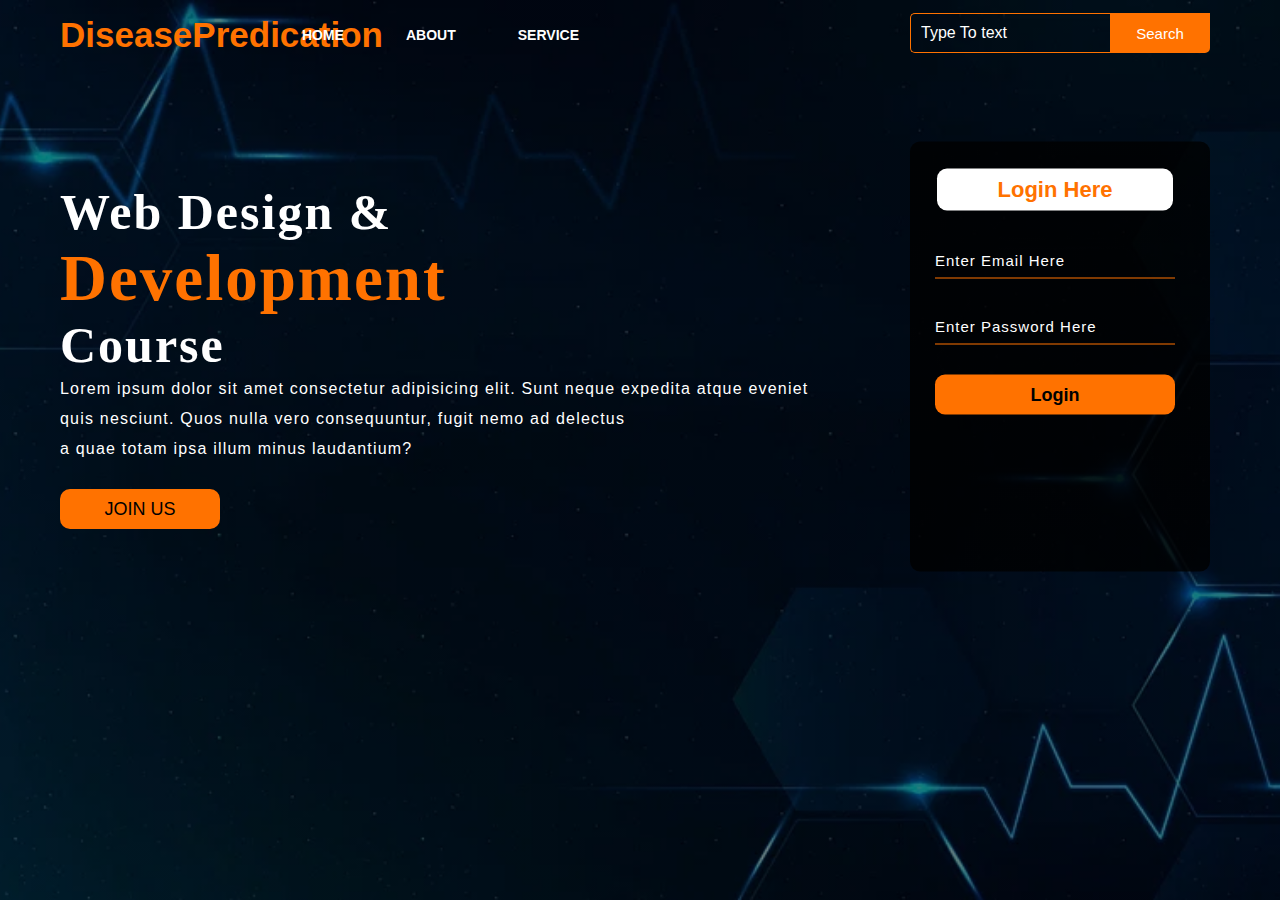
==== myapp/templates/myapp/index.html @ 0e9d7c83 "initial commit" ====
<!DOCTYPE html>
<html lang="en">
<head>
    <title>Webpage Design</title>
    <link rel="stylesheet" href="style.css">
</head>
<body>

    <div class="main">
        <div class="navbar">
            <div class="icon">
                <h2 class="logo">DiseasePredication</h2>
            </div>

            <div class="menu">
                <ul>
                    <li><a href="#">HOME</a></li>
                    <li><a href="#">ABOUT</a></li>
                    <li><a href="#">SERVICE</a></li>
                

                </ul>
            </div>

            <div class="search">
                <input class="srch" type="search" name="" placeholder="Type To text">
                <a href="#"> <button class="btn">Search</button></a>
            </div>

        </div> 
        <div class="content">
            <h1>Web Design & <br><span>Development</span> <br>Course</h1>
            <p class="par">Lorem ipsum dolor sit amet consectetur adipisicing elit. Sunt neque 
                 expedita atque eveniet <br> quis nesciunt. Quos nulla vero consequuntur, fugit nemo ad delectus 
                <br> a quae totam ipsa illum minus laudantium?</p>

                <button class="cn"><a href="#">JOIN US</a></button>

                <div class="form">
                    <h2>Login Here</h2>
                    <input type="email" name="email" placeholder="Enter Email Here">
                    <input type="password" name="" placeholder="Enter Password Here">
                    <button class="btnn"><a href="#">Login</a></button>
---- myapp/templates/myapp/style.css ----
*{
    margin: 0;
    padding: 0;
}

.main{
    width: 100%;
    background: linear-gradient(to top, rgba(0,0,0,0.5)50%,rgba(0,0,0,0.5)50%), url("background.jpg");
    background-position: center;
    background-size: cover;
    height: 100vh;
}
.navbar{
    width: 1200px;
    height: 75px;
    margin: auto;
}

.icon{
    width: 200px;
    float: left;
    height: 70px;
}

.logo{
    color: #ff7200;
    font-size: 35px;
    font-family: Arial;
    padding-left: 20px;
    float: left;
    padding-top: 10px;
    margin-top: 5px
}

.menu{
    width: 400px;
    float: left;
    height: 70px;
}

ul{
    float: left;
    display: flex;
    justify-content: center;
    align-items: center;
}

ul li{
    list-style: none;
    margin-left: 62px;
    margin-top: 27px;
    font-size: 14px;
}

ul li a{
    text-decoration: none;
    color: #fff;
    font-family: Arial;
    font-weight: bold;
    transition: 0.4s ease-in-out;
}

ul li a:hover{
    color: #ff7200;
}

.search{
    width: 330px;
    float: left;
    margin-left: 270px;
}

.srch{
    font-family: 'Times New Roman';
    width: 200px;
    height: 40px;
    background: transparent;
    border: 1px solid #ff7200;
    margin-top: 13px;
    color: #fff;
    border-right: none;
    font-size: 16px;
    float: left;
    padding: 10px;
    border-bottom-left-radius: 5px;
    border-top-left-radius: 5px;
}

.btn{
    width: 100px;
    height: 40px;
    background: #ff7200;
    border: 2px solid #ff7200;
    margin-top: 13px;
    color: #fff;
    font-size: 15px;
    border-bottom-right-radius: 5px;
    border-bottom-right-radius: 5px;
    transition: 0.2s ease;
    cursor: pointer;
}
.btn:hover{
    color: #000;
}

.btn:focus{
    outline: none;
}

.srch:focus{
    outline: none;
}

.content{
    width: 1200px;
    height: auto;
    margin: auto;
    color: #fff;
    position: relative;
}

.content .par{
    padding-left: 20px;
    padding-bottom: 25px;
    font-family: Arial;
    letter-spacing: 1.2px;
    line-height: 30px;
}

.content h1{
    font-family: 'Times New Roman';
    font-size: 50px;
    padding-left: 20px;
    margin-top: 9%;
    letter-spacing: 2px;
}

.content .cn{
    width: 160px;
    height: 40px;
    background: #ff7200;
    border: none;
    margin-bottom: 10px;
    margin-left: 20px;
    font-size: 18px;
    border-radius: 10px;
    cursor: pointer;
    transition: .4s ease;
    
}

.content .cn a{
    text-decoration: none;
    color: #000;
    transition: .3s ease;
}

.cn:hover{
    background-color: #fff;
}

.content span{
    color: #ff7200;
    font-size: 65px
}

.form{
    width: 250px;
    height: 380px;
    background: linear-gradient(to top, rgba(0,0,0,0.8)50%,rgba(0,0,0,0.8)50%);
    position: absolute;
    top: -20px;
    left: 870px;
    transform: translate(0%,-5%);
    border-radius: 10px;
    padding: 25px;
}

.form h2{
    width: 220px;
    font-family: sans-serif;
    text-align: center;
    color: #ff7200;
    font-size: 22px;
    background-color: #fff;
    border-radius: 10px;
    margin: 2px;
    padding: 8px;
}

.form input{
    width: 240px;
    height: 35px;
    background: transparent;
    border-bottom: 1px solid #ff7200;
    border-top: none;
    border-right: none;
    border-left: none;
    color: #fff;
    font-size: 15px;
    letter-spacing: 1px;
    margin-top: 30px;
    font-family: sans-serif;
}

.form input:focus{
    outline: none;
}

::placeholder{
    color: #fff;
    font-family: Arial;
}

.btnn{
    width: 240px;
    height: 40px;
    background: #ff7200;
    border: none;
    margin-top: 30px;
    font-size: 18px;
    border-radius: 10px;
    cursor: pointer;
    color: #fff;
    transition: 0.4s ease;
}
.btnn:hover{
    background: #fff;
    color: #ff7200;
}
.btnn a{
    text-decoration: none;
    color: #000;
    font-weight: bold;
}
.form .link{
    font-family: Arial, Helvetica, sans-serif;
    font-size: 17px;
    padding-top: 20px;
    text-align: center;
}
.form .link a{
    text-decoration: none;
    color: #ff7200;
}
.liw{
    padding-top: 15px;
    padding-bottom: 10px;
    text-align: center;
}
.icons a{
    text-decoration: none;
    color: #b55477;
}
.icons ion-icon{
    color: #fff;
    font-size: 30px;
    padding-left: 14px;
    padding-top: 5px;
    transition: 0.3s ease;
}
.icons ion-icon:hover{
    color: #ff7200;
}
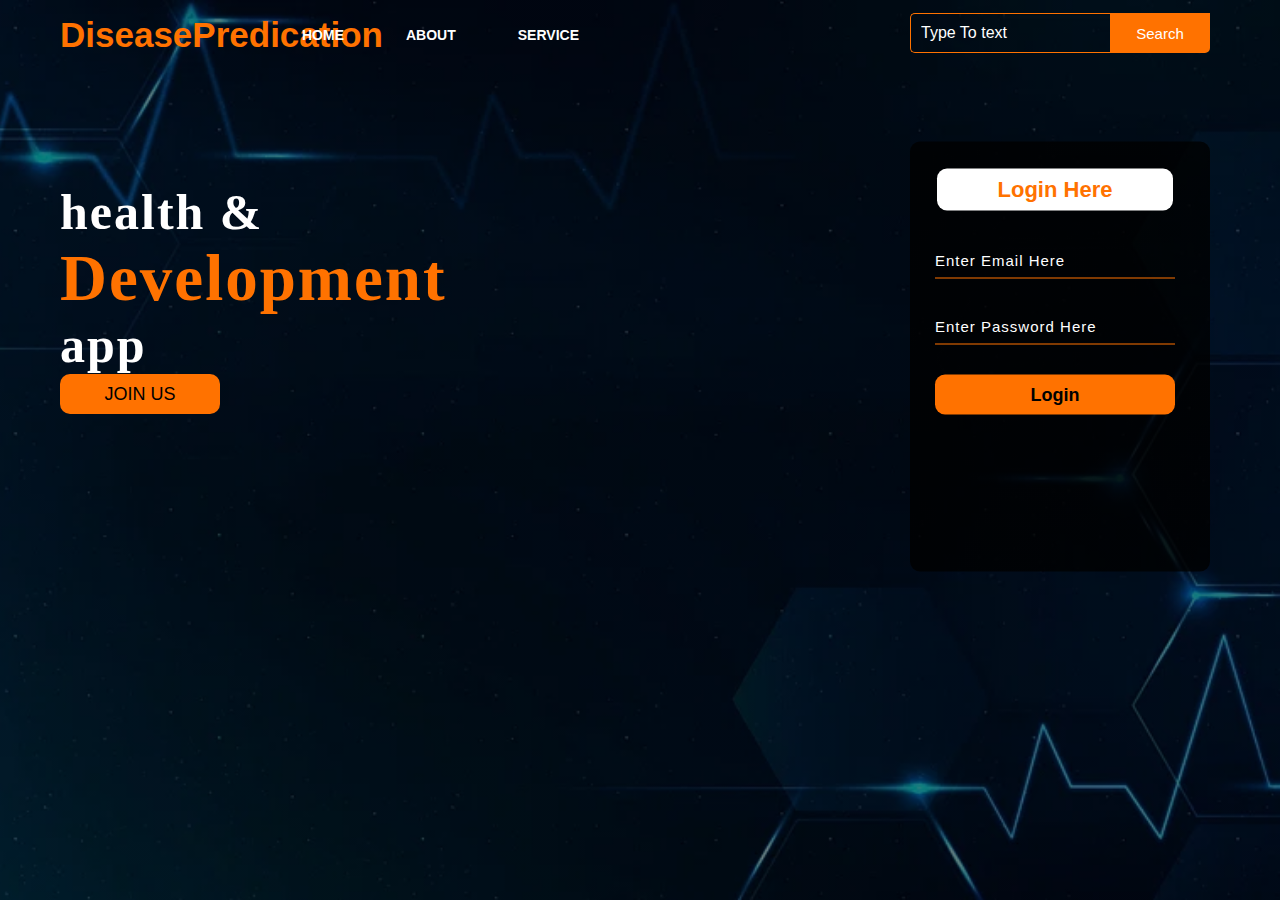
==== commit ed4dc60f: "first commit" ====
--- a/myapp/templates/myapp/index.html
+++ b/myapp/templates/myapp/index.html
@@ -29,10 +29,7 @@
 
         </div> 
         <div class="content">
-            <h1>Web Design & <br><span>Development</span> <br>Course</h1>
-            <p class="par">Lorem ipsum dolor sit amet consectetur adipisicing elit. Sunt neque 
-                 expedita atque eveniet <br> quis nesciunt. Quos nulla vero consequuntur, fugit nemo ad delectus 
-                <br> a quae totam ipsa illum minus laudantium?</p>
+            <h1>health & <br><span>Development</span> <br>app</h1>
 
                 <button class="cn"><a href="#">JOIN US</a></button>
 
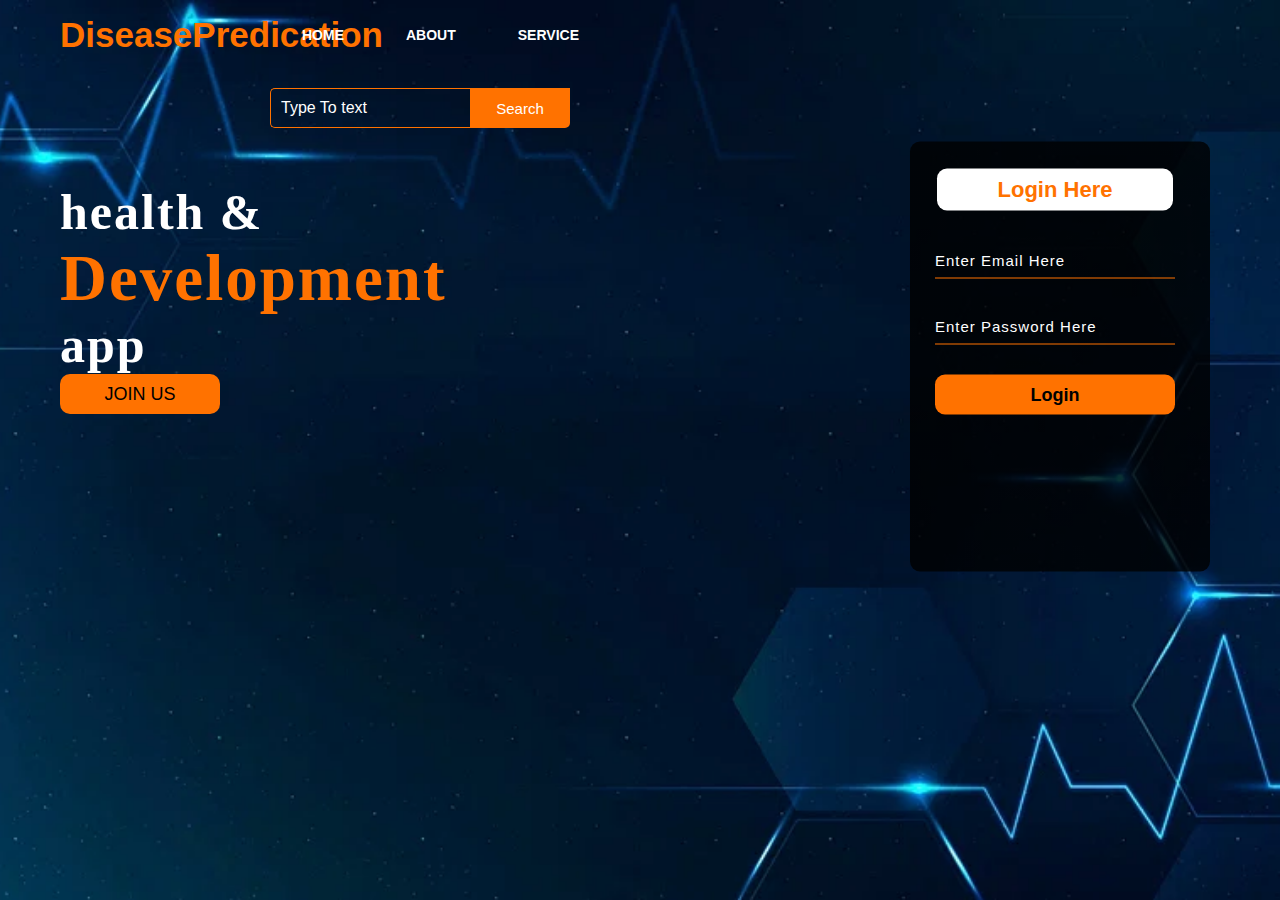
==== commit d434bdec: "second commit" ====
--- a/myapp/templates/myapp/index.html
+++ b/myapp/templates/myapp/index.html
@@ -11,30 +11,28 @@
             <div class="icon">
                 <h2 class="logo">DiseasePredication</h2>
             </div>
-
             <div class="menu">
                 <ul>
                     <li><a href="#">HOME</a></li>
                     <li><a href="#">ABOUT</a></li>
                     <li><a href="#">SERVICE</a></li>
-                
-
                 </ul>
             </div>
-
-            <div class="search">
+        </div>
+    <div class="search">
                 <input class="srch" type="search" name="" placeholder="Type To text">
                 <a href="#"> <button class="btn">Search</button></a>
-            </div>
-
-        </div> 
+    </div> 
         <div class="content">
             <h1>health & <br><span>Development</span> <br>app</h1>
-
-                <button class="cn"><a href="#">JOIN US</a></button>
-
+            <button class="cn"><a href="#">JOIN US</a></button>
                 <div class="form">
                     <h2>Login Here</h2>
                     <input type="email" name="email" placeholder="Enter Email Here">
                     <input type="password" name="" placeholder="Enter Password Here">
-                    <button class="btnn"><a href="#">Login</a></button>+                    <button class="btnn"><a href="#">Login</a></button>
+                </div>
+            </div>
+    </div>
+</body>
+</html>
--- a/myapp/templates/myapp/style.css
+++ b/myapp/templates/myapp/style.css
@@ -5,7 +5,7 @@
 
 .main{
     width: 100%;
-    background: linear-gradient(to top, rgba(0,0,0,0.5)50%,rgba(0,0,0,0.5)50%), url("background.jpg");
+    background-image:url("background.jpg");
     background-position: center;
     background-size: cover;
     height: 100vh;
@@ -161,7 +161,7 @@
 
 .content span{
     color: #ff7200;
-    font-size: 65px
+    font-size: 65px;
 }
 
 .form{
